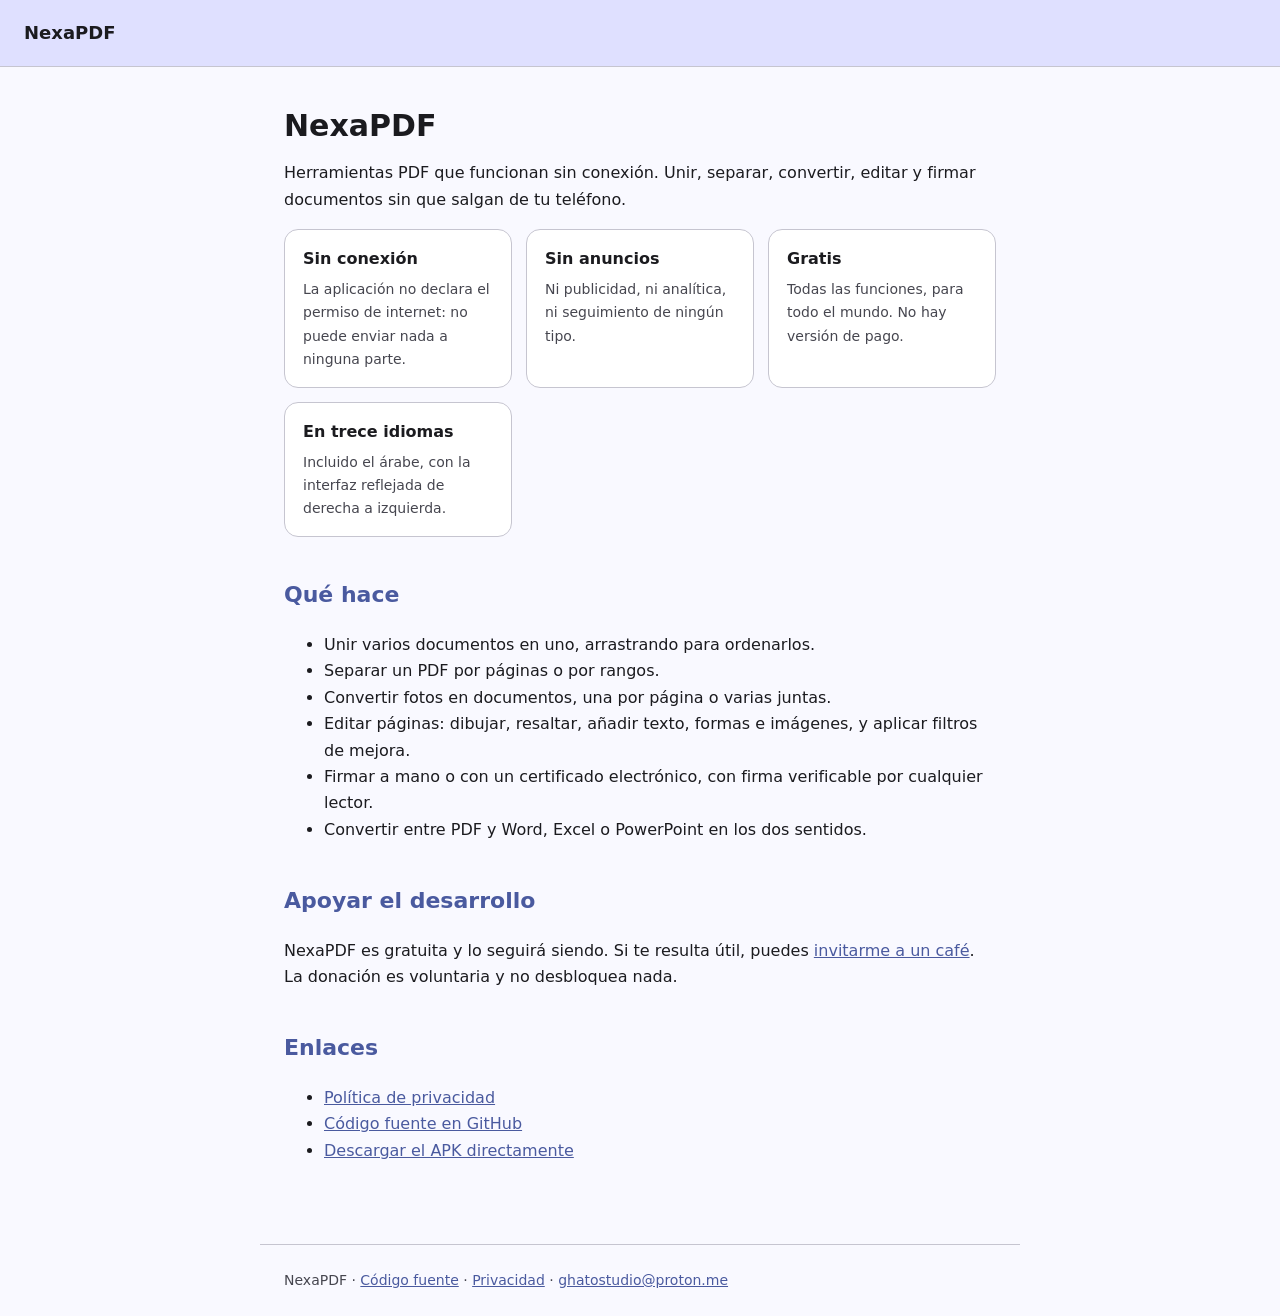
==== docs/index.html @ be6e3ad1 "feat: NexaPDF 1.0.0, una caja de herramientas PDF que funciona sin red Aplicacion Kotlin Multiplatfo" ====
<!doctype html>
<html lang="es">
<head>
<meta charset="utf-8">
<meta name="viewport" content="width=device-width, initial-scale=1">
<title>NexaPDF · Herramientas PDF sin conexión</title>
<meta name="description" content="Une, separa, convierte, edita y firma PDF sin que salgan de tu teléfono.">
<style>
  :root {
    color-scheme: light dark;
    --fondo: #F9F9FF;
    --superficie: #FFFFFF;
    --texto: #1B1B1F;
    --suave: #46464F;
    --primario: #4A5A9F;
    --borde: #C6C5D0;
    --contenedor: #DFE0FF;
  }
  @media (prefers-color-scheme: dark) {
    :root {
      --fondo: #121318;
      --superficie: #1E1F25;
      --texto: #E4E1E9;
      --suave: #C7C5D0;
      --primario: #BDC2FE;
      --borde: #46464F;
      --contenedor: #323563;
    }
  }
  * { box-sizing: border-box; }
  body {
    margin: 0;
    background: var(--fondo);
    color: var(--texto);
    font: 16px/1.65 system-ui, -apple-system, "Segoe UI", Roboto, sans-serif;
  }
  .barra {
    background: var(--contenedor);
    border-bottom: 1px solid var(--borde);
    padding: 18px 24px;
  }
  .barra a {
    color: var(--texto);
    text-decoration: none;
    font-weight: 600;
    font-size: 18px;
  }
  main {
    max-width: 760px;
    margin: 0 auto;
    padding: 32px 24px 64px;
  }
  h1 { font-size: 30px; line-height: 1.25; margin: 8px 0 4px; }
  h2 { font-size: 22px; margin-top: 40px; color: var(--primario); }
  h3 { font-size: 18px; margin-top: 28px; }
  a { color: var(--primario); }
  code {
    background: var(--superficie);
    border: 1px solid var(--borde);
    border-radius: 5px;
    padding: 1px 5px;
    font-size: 0.9em;
  }
  table { border-collapse: collapse; width: 100%; margin: 18px 0; }
  th, td {
    border: 1px solid var(--borde);
    padding: 9px 12px;
    text-align: left;
    vertical-align: top;
  }
  th { background: var(--superficie); }
  hr { border: 0; border-top: 1px solid var(--borde); margin: 32px 0; }
  blockquote {
    margin: 18px 0;
    padding: 12px 18px;
    border-left: 4px solid var(--primario);
    background: var(--superficie);
  }
  footer {
    max-width: 760px;
    margin: 0 auto;
    padding: 24px;
    color: var(--suave);
    font-size: 14px;
    border-top: 1px solid var(--borde);
  }
  .tarjetas { display: grid; gap: 14px; grid-template-columns: repeat(auto-fit, minmax(220px, 1fr)); }
  .tarjeta {
    background: var(--superficie);
    border: 1px solid var(--borde);
    border-radius: 14px;
    padding: 16px 18px;
  }
  .tarjeta h3 { margin: 0 0 6px; font-size: 16px; }
  .tarjeta p { margin: 0; color: var(--suave); font-size: 14px; }
</style>
</head>
<body>
<div class="barra"><a href="./">NexaPDF</a></div>
<main>
<h1>NexaPDF</h1>
<p>Herramientas PDF que funcionan sin conexión. Unir, separar, convertir,
editar y firmar documentos sin que salgan de tu teléfono.</p>

<div class="tarjetas">
  <div class="tarjeta"><h3>Sin conexión</h3><p>La aplicación no declara el permiso de internet: no puede enviar nada a ninguna parte.</p></div>
  <div class="tarjeta"><h3>Sin anuncios</h3><p>Ni publicidad, ni analítica, ni seguimiento de ningún tipo.</p></div>
  <div class="tarjeta"><h3>Gratis</h3><p>Todas las funciones, para todo el mundo. No hay versión de pago.</p></div>
  <div class="tarjeta"><h3>En trece idiomas</h3><p>Incluido el árabe, con la interfaz reflejada de derecha a izquierda.</p></div>
</div>

<h2>Qué hace</h2>
<ul>
<li>Unir varios documentos en uno, arrastrando para ordenarlos.</li>
<li>Separar un PDF por páginas o por rangos.</li>
<li>Convertir fotos en documentos, una por página o varias juntas.</li>
<li>Editar páginas: dibujar, resaltar, añadir texto, formas e imágenes, y aplicar filtros de mejora.</li>
<li>Firmar a mano o con un certificado electrónico, con firma verificable por cualquier lector.</li>
<li>Convertir entre PDF y Word, Excel o PowerPoint en los dos sentidos.</li>
</ul>

<h2>Apoyar el desarrollo</h2>
<p>NexaPDF es gratuita y lo seguirá siendo. Si te resulta útil, puedes
<a href="https://revolut.me/brais2oz6">invitarme a un café</a>. La donación es
voluntaria y no desbloquea nada.</p>

<h2>Enlaces</h2>
<ul>
<li><a href="./privacidad.html">Política de privacidad</a></li>
<li><a href="https://github.com/braisgaldo/NexaPDF">Código fuente en GitHub</a></li>
<li><a href="https://github.com/braisgaldo/NexaPDF/releases">Descargar el APK directamente</a></li>
</ul>

</main>
<footer>
  NexaPDF · <a href="https://github.com/braisgaldo/NexaPDF">Código fuente</a> ·
  <a href="./privacidad.html">Privacidad</a> ·
  <a href="mailto:ghatostudio@proton.me">ghatostudio@proton.me</a>
</footer>
</body>
</html>
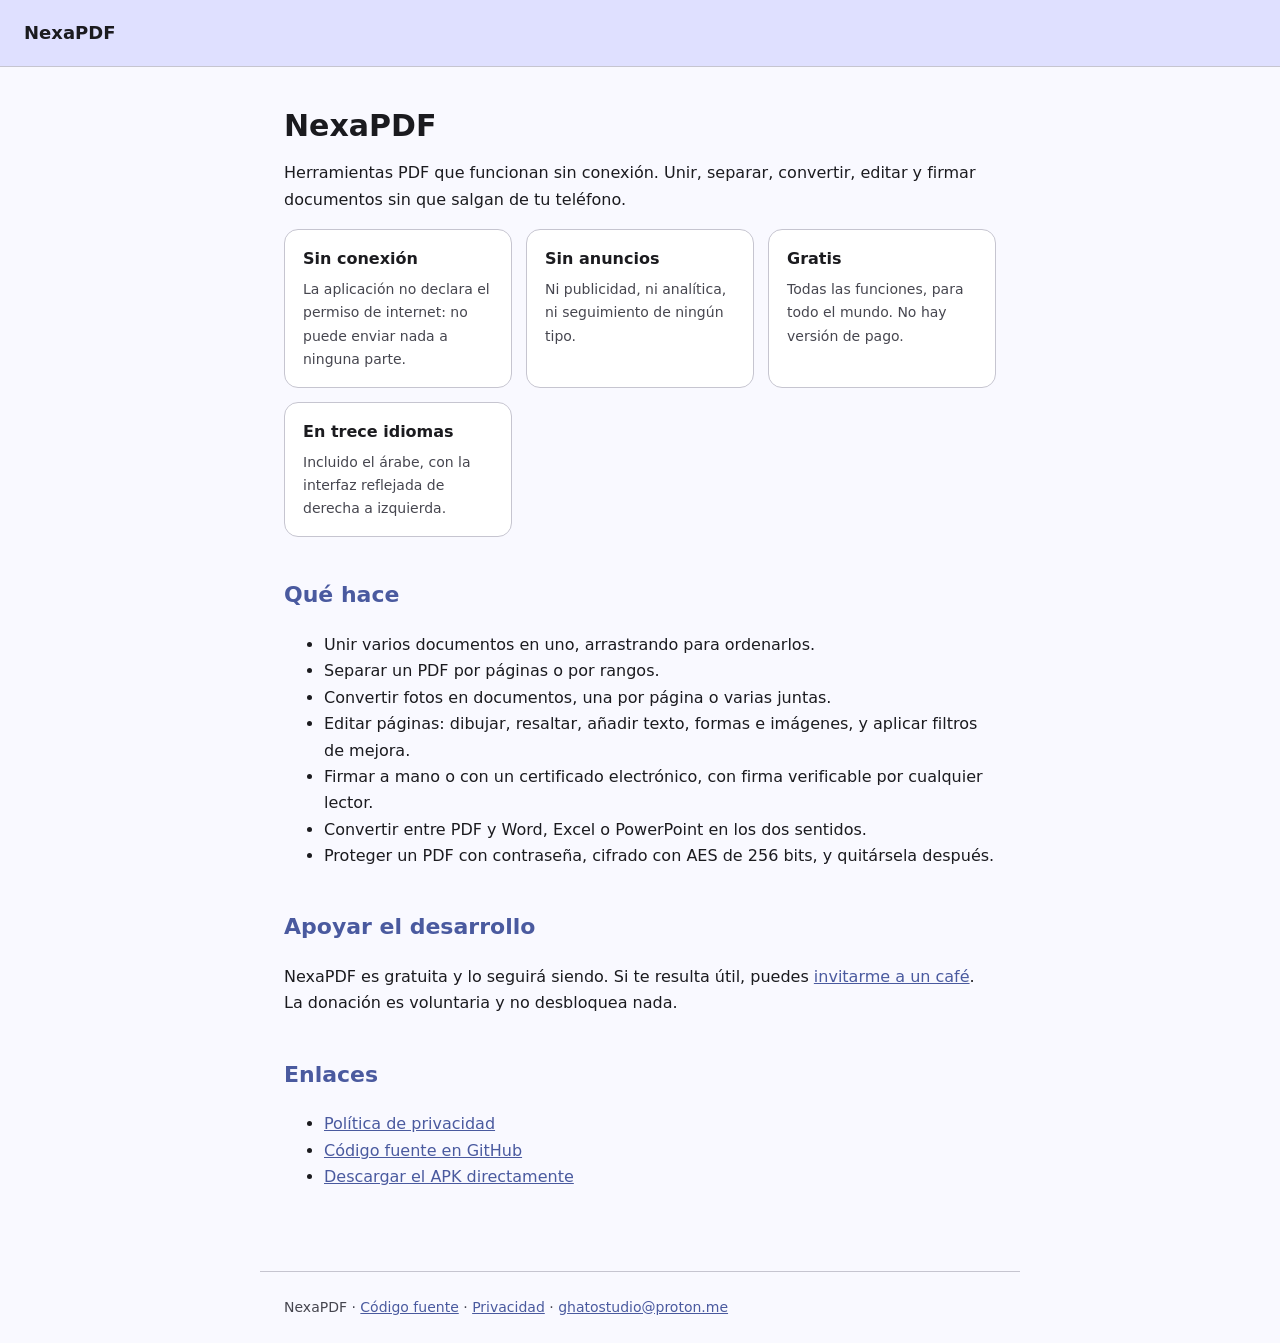
==== commit 08fcdf09: "chore(1.2.0): manual, ficha, capturas y notas al dia con proteger PDF La version sube a 1.2.0 (codig" ====
--- a/docs/index.html
+++ b/docs/index.html
@@ -117,6 +117,7 @@
 <li>Editar páginas: dibujar, resaltar, añadir texto, formas e imágenes, y aplicar filtros de mejora.</li>
 <li>Firmar a mano o con un certificado electrónico, con firma verificable por cualquier lector.</li>
 <li>Convertir entre PDF y Word, Excel o PowerPoint en los dos sentidos.</li>
+<li>Proteger un PDF con contraseña, cifrado con AES de 256 bits, y quitársela después.</li>
 </ul>
 
 <h2>Apoyar el desarrollo</h2>
